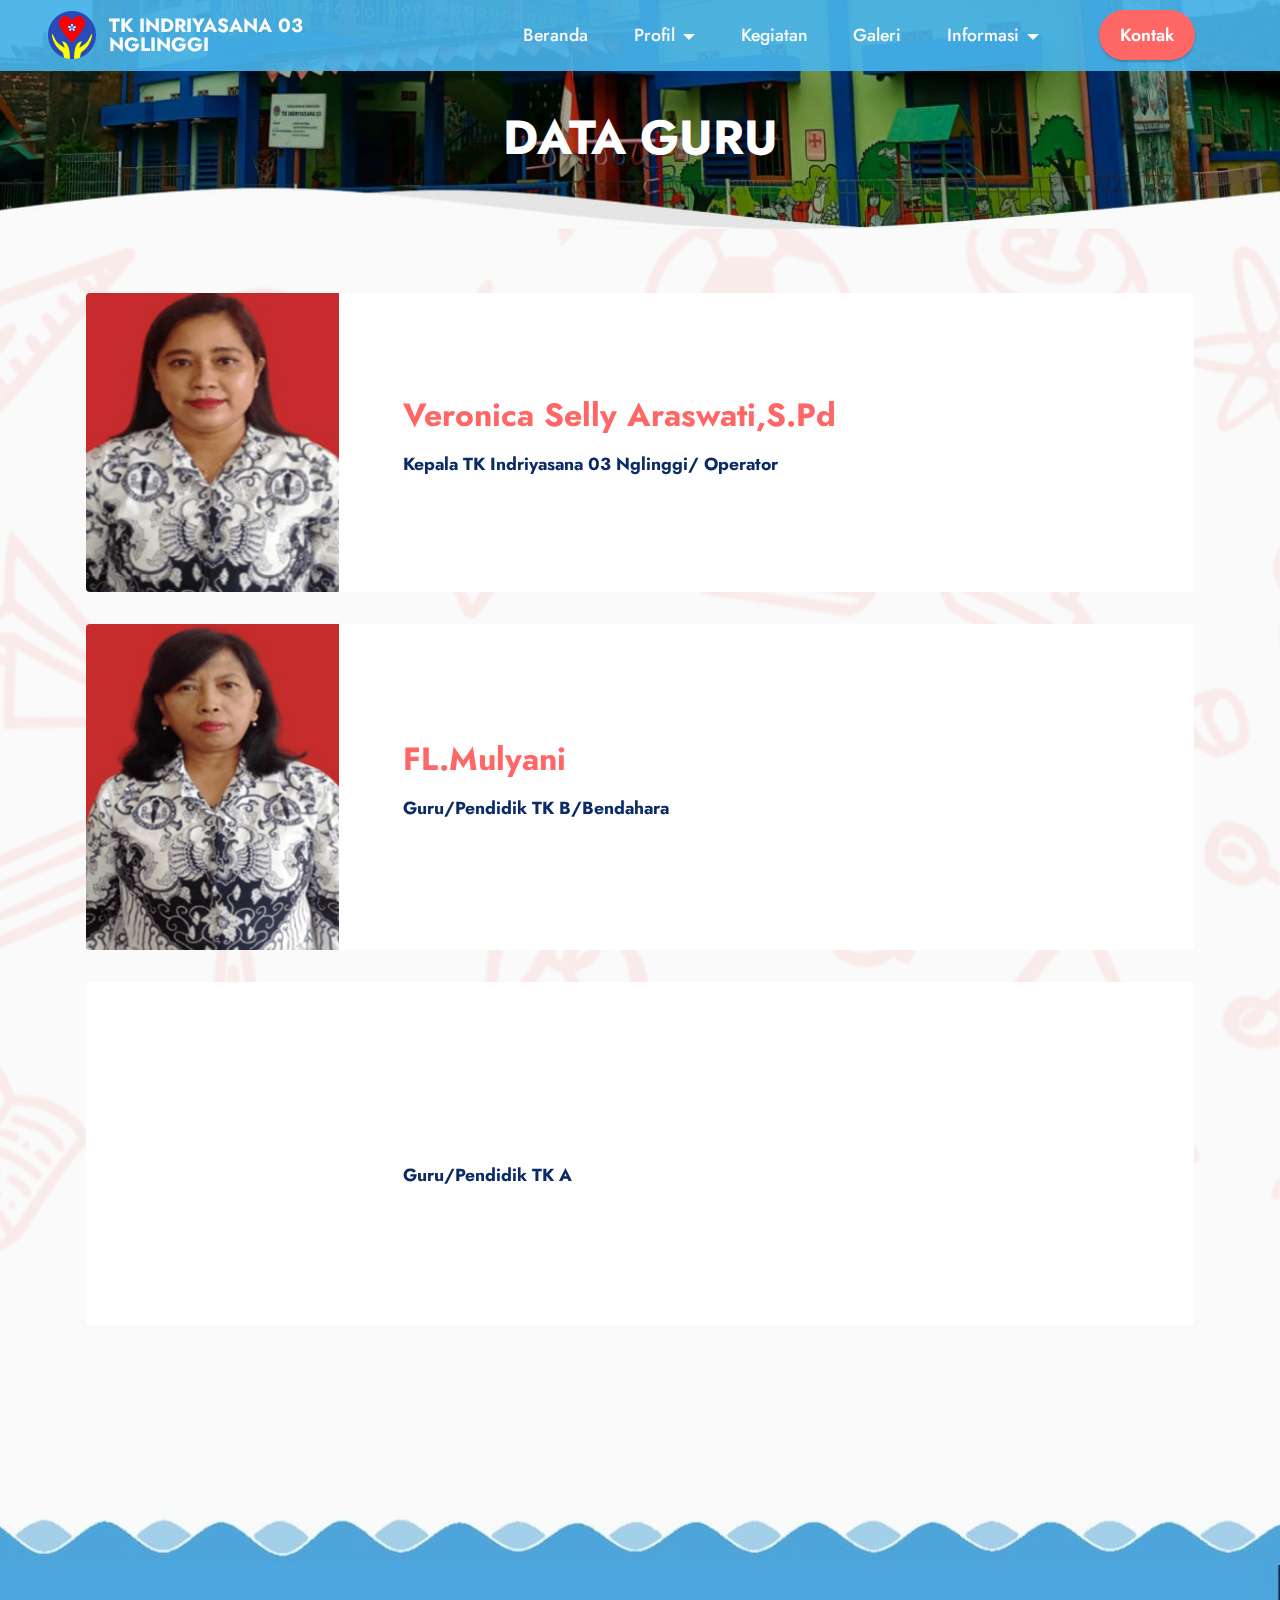
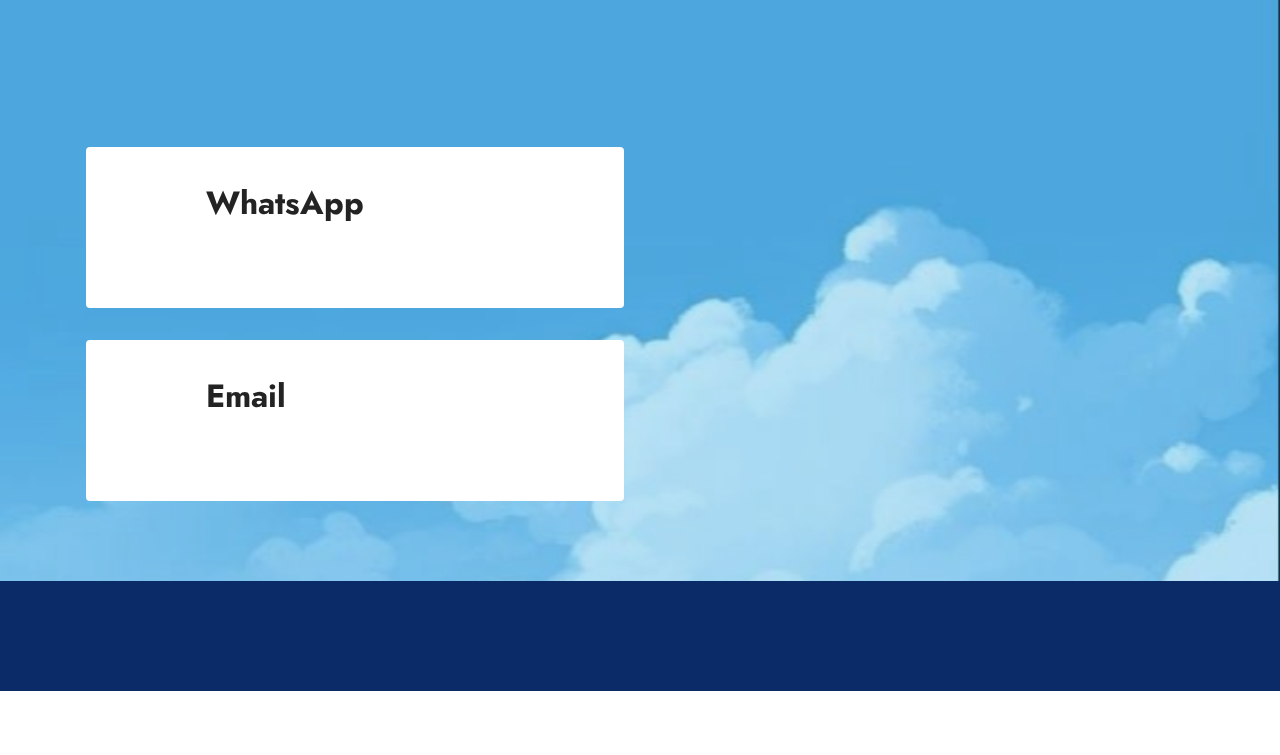
==== Data Guru.html @ e8ebb44b "1" ====
<!DOCTYPE html>
<html  >
<head>
  <!-- Site made with Mobirise Website Builder v5.9.6, https://mobirise.com -->
  <meta charset="UTF-8">
  <meta http-equiv="X-UA-Compatible" content="IE=edge">
  <meta name="generator" content="Mobirise v5.9.6, mobirise.com">
  <meta name="viewport" content="width=device-width, initial-scale=1, minimum-scale=1">
  <link rel="shortcut icon" href="assets/images/channels4-profile-fotor-202404188264-96x96.png" type="image/x-icon">
  <meta name="description" content="">
  
  
  <title>Data Guru</title>
  <link rel="stylesheet" href="assets/web/assets/mobirise-icons2/mobirise2.css">
  <link rel="stylesheet" href="assets/bootstrap/css/bootstrap.min.css">
  <link rel="stylesheet" href="assets/bootstrap/css/bootstrap-grid.min.css">
  <link rel="stylesheet" href="assets/bootstrap/css/bootstrap-reboot.min.css">
  <link rel="stylesheet" href="assets/parallax/jarallax.css">
  <link rel="stylesheet" href="assets/animatecss/animate.css">
  <link rel="stylesheet" href="assets/dropdown/css/style.css">
  <link rel="stylesheet" href="assets/socicon/css/styles.css">
  <link rel="stylesheet" href="assets/theme/css/style.css">
  <link rel="preload" href="https://fonts.googleapis.com/css?family=Jost:100,200,300,400,500,600,700,800,900,100i,200i,300i,400i,500i,600i,700i,800i,900i&display=swap" as="style" onload="this.onload=null;this.rel='stylesheet'">
  <noscript><link rel="stylesheet" href="https://fonts.googleapis.com/css?family=Jost:100,200,300,400,500,600,700,800,900,100i,200i,300i,400i,500i,600i,700i,800i,900i&display=swap"></noscript>
  <link rel="preload" as="style" href="assets/mobirise/css/mbr-additional.css"><link rel="stylesheet" href="assets/mobirise/css/mbr-additional.css" type="text/css">

  
  
  
</head>
<body>
  
  <section data-bs-version="5.1" class="menu menu2 cid-udGkmH6axT" once="menu" id="menu2-32">
    
    <nav class="navbar navbar-dropdown navbar-fixed-top navbar-expand-lg">
        <div class="container-fluid">
            <div class="navbar-brand">
                <span class="navbar-logo">
                    
                        <img src="assets/images/channels4-profile-fotor-202404188264-96x96.png" alt="Mobirise Website Builder" style="height: 3rem;">
                    
                </span>
                <span class="navbar-caption-wrap"><a class="navbar-caption text-white text-primary display-7">TK INDRIYASANA 03 <br>NGLINGGI</a></span>
            </div>
            <button class="navbar-toggler" type="button" data-toggle="collapse" data-bs-toggle="collapse" data-target="#navbarSupportedContent" data-bs-target="#navbarSupportedContent" aria-controls="navbarNavAltMarkup" aria-expanded="false" aria-label="Toggle navigation">
                <div class="hamburger">
                    <span></span>
                    <span></span>
                    <span></span>
                    <span></span>
                </div>
            </button>
            <div class="collapse navbar-collapse" id="navbarSupportedContent">
                <ul class="navbar-nav nav-dropdown" data-app-modern-menu="true"><li class="nav-item"><a class="nav-link link text-white display-4" href="index.html">Beranda</a></li><li class="nav-item dropdown"><a class="nav-link link dropdown-toggle text-white show display-4" href="https://mobiri.se" data-toggle="dropdown-submenu" data-bs-toggle="dropdown" data-bs-auto-close="outside" aria-expanded="false">Profil</a><div class="dropdown-menu show" aria-labelledby="dropdown-567" data-bs-popper="none"><a class="dropdown-item text-white text-primary display-4" href="Sejarah.html">Sejarah</a><a class="dropdown-item text-white text-primary display-4" href="Visi, Misi, dan Tujuan.html">Visi, Misi, dan Tujuan</a><a class="dropdown-item text-white text-primary display-4" href="Struktur Organisasi.html">Struktur Organisasi</a><a class="show dropdown-item text-white text-primary display-4" href="Data Guru.html">Data Guru</a><a class="show dropdown-item text-white text-primary display-4" href="Identitas.html">Identitas TK</a></div></li><li class="nav-item"><a class="nav-link link text-white text-primary display-4" href="Kegiatan.html" aria-expanded="false">Kegiatan</a></li>
                    <li class="nav-item"><a class="nav-link link text-white text-primary display-4" href="Galeri.html">Galeri</a></li>
                    <li class="nav-item dropdown"><a class="nav-link link dropdown-toggle text-white display-4" href="https://mobiri.se" data-toggle="dropdown-submenu" data-bs-toggle="dropdown" data-bs-auto-close="outside" aria-expanded="false">Informasi</a><div class="dropdown-menu" aria-labelledby="dropdown-361"><a class="dropdown-item text-white text-primary display-4" href="Pengumuman.html">Pengumuman</a><a class="dropdown-item text-white text-primary display-4" href="Pendaftaran.html">Pendaftaran</a></div>
                    </li></ul>
                
                <div class="navbar-buttons mbr-section-btn"><a class="btn btn-success display-4" href="page11.html">Kontak</a></div>
            </div>
        </div>
    </nav>
</section>

<section data-bs-version="5.1" class="info1 cid-ueAJyTcCME" id="info1-7j">
    

    
    
    <div class="align-center container">
        <div class="row justify-content-center">
            <div class="col-12 col-lg-8">
                <h3 class="mbr-section-title mb-4 mbr-fonts-style display-2"><strong>DATA GURU</strong></h3>
                
                
            </div>
        </div>
    </div>
</section>

<section data-bs-version="5.1" class="team2 cid-u93PPq3848 mbr-parallax-background" xmlns="http://www.w3.org/1999/html" id="team2-13">
    

    
    <div class="mbr-overlay" style="opacity: 0.9; background-color: rgb(250, 250, 250);">
    </div>
    <div class="container">
        <div class="item features-image">
            <div class="item-wrapper">
                <div class="row align-items-center">
                    <div class="col-12 col-md-3">
                        <div class="image-wrapper">
                            <img src="assets/images/screenshot-2024-05-02-154859-298x290.png" alt="Mobirise Website Builder">
                        </div>
                    </div>
                    <div class="col-12 col-md">
                        <div class="card-box">
                            <h5 class="card-title mbr-fonts-style m-0 mb-3 display-5"><strong>Veronica Selly Araswati,S.Pd</strong></h5>
                            <h6 class="card-subtitle mbr-fonts-style mb-3 display-4"><strong>Kepala TK Indriyasana 03 Nglinggi/ Operator</strong></h6>
                            
                            
                        </div>
                    </div>
                </div>
            </div>
        </div>
        <div class="item features-image">
            <div class="item-wrapper">
                <div class="row align-items-center">
                    <div class="col-12 col-md-3">
                        <div class="image-wrapper">
                            <img src="assets/images/screenshot-2024-05-02-155206-339x403.png" alt="Mobirise Website Builder">
                        </div>
                    </div>
                    <div class="col-12 col-md">
                        <div class="card-box">
                            <h5 class="card-title mbr-fonts-style m-0 mb-3 display-5"><strong>FL.Mulyani</strong></h5>
                            <h6 class="card-subtitle mbr-fonts-style mb-3 display-4"><strong>Guru/Pendidik TK B/Bendahara</strong></h6>
                            
                            
                        </div>
                    </div>
                </div>
            </div>
        </div>
        <div class="item features-image">
            <div class="item-wrapper">
                <div class="row align-items-center">
                    <div class="col-12 col-md-3">
                        <div class="image-wrapper">
                            <img src="assets/images/screenshot-2024-05-02-155448-292x395.png" alt="Mobirise Website Builder">
                        </div>
                    </div>
                    <div class="col-12 col-md">
                        <div class="card-box">
                            <h5 class="card-title mbr-fonts-style m-0 mb-3 display-5"><strong>Feri Wigya Sulistiowati</strong></h5>
                            <h6 class="card-subtitle mbr-fonts-style mb-3 display-4"><strong>Guru/Pendidik TK A</strong></h6>
                            
                            
                        </div>
                    </div>
                </div>
            </div>
        </div>
    </div>
</section>

<section data-bs-version="5.1" class="info3 cid-ueTdZ26LyH" id="info3-80">

    

    
    <div class="mbr-overlay" style="opacity: 0; background-color: rgb(68, 121, 217);">
    </div>

    <div class="container">
        <div class="row justify-content-center">
            <div class="card col-12 col-lg-10">
                <div class="card-wrapper">
                    <div class="card-box align-center">
                        
                        
                        
                    </div>
                </div>
            </div>
        </div>
    </div>
</section>

<section data-bs-version="5.1" class="contacts3 map1 cid-uhxCFSa16h" id="contacts3-8k">

    

    
    <div class="mbr-overlay" style="opacity: 0.3; background-color: rgb(34, 165, 229);"></div>
    <div class="container">
        <div class="mbr-section-head">
            <h3 class="mbr-section-title mbr-fonts-style align-center mb-0 display-1"><strong>Kontak</strong></h3>
            
        </div>
        <div class="row justify-content-center mt-4">
            <div class="card col-12 col-md-6">
                <div class="card-wrapper">
                    <div class="image-wrapper">
                        <a href="https://wa.me/62818265630"><span class="mbr-iconfont socicon-whatsapp socicon" style="color: rgb(248, 116, 116); fill: rgb(248, 116, 116);"></span></a>
                    </div>
                    <div class="text-wrapper">
                        <h6 class="card-title mbr-fonts-style mb-1 display-5"><strong>WhatsApp</strong></h6>
                        <p class="mbr-text mbr-fonts-style display-7"><a href="https://wa.me/62818265630" class="text-success text-primary">+62 818-265-630&nbsp;(Bu Selly)</a></p>
                    </div>
                </div>
                <div class="card-wrapper">
                    <div class="image-wrapper">
                        <a href="mailto:tkindriyasana3@gmail.com"><span class="mbr-iconfont socicon-mail socicon" style="color: rgb(248, 116, 116); fill: rgb(248, 116, 116);"></span></a>
                    </div>
                    <div class="text-wrapper">
                        <h6 class="card-title mbr-fonts-style mb-1 display-5">
                            <strong>Email</strong>
                        </h6>
                        <p class="mbr-text mbr-fonts-style display-7"><a href="mailto:tkindriyasana3@gmail.com" class="text-success">tkindriyasana3@gmail.com</a></p>
                    </div>
                </div>
            </div>
            <div class="map-wrapper col-12 col-md-6">
                <div class="google-map"><iframe frameborder="0" style="border:0" src="https://www.google.com/maps/embed?pb=!1m18!1m12!1m3!1d996.1728776664124!2d110.57367702860239!3d-7.7009334500451585!2m3!1f0!2f0!3f0!3m2!1i1024!2i768!4f13.1!3m3!1m2!1s0x2e7a430003d3cbb1%3A0xe8f6fad57279eca3!2sTK%20Indriyasana%2003%20Nglinggi!5e0!3m2!1sid!2sid!4v1714356464029!5m2!1sid!2sid" allowfullscreen=""></iframe></div>
            </div>
        </div>
    </div>
</section>

<section data-bs-version="5.1" class="footer7 cid-ueh8bl1b59" once="footers" id="footer7-5b">

    

    

    <div class="container">
        <style>
            .footer-content {
              display: flex;
              align-items: center;
              justify-content: center;
            }
            .footer-logo {
              margin-right: 10px;
            }
            .copyright-text {
              display: inline-block;
            }
          </style>
            <div class="media-container-row align-center mbr-white">
                <div class="col-12">
                    <div class="footer-content">
                          <a href="https://respati.ac.id/" target="_blank">
                              <img src="assets/images/respati.png" alt="Logo" class="footer-logo" style="width: 50px; vertical-align: middle;"></a>
        <div class="media-container-row align-center mbr-white">
            <div class="col-12">
                <p class="mbr-text mb-0 mbr-fonts-style display-7">
                    © Copyright 2024 | Benedicto Reynaka Filio Martin - Informatika - Universitas Respati Yogyakarta</p>
            </div>
        </div>
    </div>
</section><section class="display-7" style="padding: 0;align-items: center;justify-content: center;flex-wrap: wrap;    align-content: center;display: flex;position: relative;height: 4rem;"><a href="https://mobiri.se/3090501" style="flex: 1 1;height: 4rem;position: absolute;width: 100%;z-index: 1;"><img alt="" style="height: 4rem;" src="[data-uri]"></a><p style="margin: 0;text-align: center;" class="display-7">&#8204;</p><a style="z-index:1" href="https://mobirise.com/builder/ai-website-maker.html">Free AI Website Maker</a></section><script src="assets/bootstrap/js/bootstrap.bundle.min.js"></script>  <script src="assets/parallax/jarallax.js"></script>  <script src="assets/smoothscroll/smooth-scroll.js"></script>  <script src="assets/ytplayer/index.js"></script>  <script src="assets/dropdown/js/navbar-dropdown.js"></script>  <script src="assets/theme/js/script.js"></script>  
  
  
 <div id="scrollToTop" class="scrollToTop mbr-arrow-up"><a style="text-align: center;"><i class="mbr-arrow-up-icon mbr-arrow-up-icon-cm cm-icon cm-icon-smallarrow-up"></i></a></div>
    <input name="animation" type="hidden">
  </body>
</html>
---- assets/web/assets/mobirise-icons2/mobirise2.css ----
@font-face {
  font-family: 'Moririse2';
  font-display: swap;
  src:  url('mobirise2.eot?f2bix4');
  src:  url('mobirise2.eot?f2bix4#iefix') format('embedded-opentype'),
    url('mobirise2.ttf?f2bix4') format('truetype'),
    url('mobirise2.woff?f2bix4') format('woff'),
    url('mobirise2.svg?f2bix4#mobirise2') format('svg');
  font-weight: normal;
  font-style: normal;
}

[class^="mobi-"], [class*=" mobi-"] {
  /* use !important to prevent issues with browser extensions that change fonts */
  font-family: 'Moririse2' !important;
  speak: none;
  font-style: normal;
  font-weight: normal;
  font-variant: normal;
  text-transform: none;
  line-height: 1;

  /* Better Font Rendering =========== */
  -webkit-font-smoothing: antialiased;
  -moz-osx-font-smoothing: grayscale;
}

.mobi-mbri-add-submenu:before {
  content: "\e900";
}
.mobi-mbri-alert:before {
  content: "\e901";
}
.mobi-mbri-align-center:before {
  content: "\e902";
}
.mobi-mbri-align-justify:before {
  content: "\e903";
}
.mobi-mbri-align-left:before {
  content: "\e904";
}
.mobi-mbri-align-right:before {
  content: "\e905";
}
.mobi-mbri-android:before {
  content: "\e906";
}
.mobi-mbri-apple:before {
  content: "\e907";
}
.mobi-mbri-arrow-down:before {
  content: "\e908";
}
.mobi-mbri-arrow-next:before {
  content: "\e909";
}
.mobi-mbri-arrow-prev:before {
  content: "\e90a";
}
.mobi-mbri-arrow-up:before {
  content: "\e90b";
}
.mobi-mbri-bold:before {
  content: "\e90c";
}
.mobi-mbri-bookmark:before {
  content: "\e90d";
}
.mobi-mbri-bootstrap:before {
  content: "\e90e";
}
.mobi-mbri-briefcase:before {
  content: "\e90f";
}
.mobi-mbri-browse:before {
  content: "\e910";
}
.mobi-mbri-bulleted-list:before {
  content: "\e911";
}
.mobi-mbri-calendar:before {
  content: "\e912";
}
.mobi-mbri-camera:before {
  content: "\e913";
}
.mobi-mbri-cart-add:before {
  content: "\e914";
}
.mobi-mbri-cart-full:before {
  content: "\e915";
}
.mobi-mbri-cash:before {
  content: "\e916";
}
.mobi-mbri-change-style:before {
  content: "\e917";
}
.mobi-mbri-chat:before {
  content: "\e918";
}
.mobi-mbri-clock:before {
  content: "\e919";
}
.mobi-mbri-close:before {
  content: "\e91a";
}
.mobi-mbri-cloud:before {
  content: "\e91b";
}
.mobi-mbri-code:before {
  content: "\e91c";
}
.mobi-mbri-contact-form:before {
  content: "\e91d";
}
.mobi-mbri-credit-card:before {
  content: "\e91e";
}
.mobi-mbri-cursor-click:before {
  content: "\e91f";
}
.mobi-mbri-cust-feedback:before {
  content: "\e920";
}
.mobi-mbri-database:before {
  content: "\e921";
}
.mobi-mbri-delivery:before {
  content: "\e922";
}
.mobi-mbri-desktop:before {
  content: "\e923";
}
.mobi-mbri-devices:before {
  content: "\e924";
}
.mobi-mbri-down:before {
  content: "\e925";
}
.mobi-mbri-download-2:before {
  content: "\e926";
}
.mobi-mbri-download:before {
  content: "\e927";
}
.mobi-mbri-drag-n-drop-2:before {
  content: "\e928";
}
.mobi-mbri-drag-n-drop:before {
  content: "\e929";
}
.mobi-mbri-edit-2:before {
  content: "\e92a";
}
.mobi-mbri-edit:before {
  content: "\e92b";
}
.mobi-mbri-error:before {
  content: "\e92c";
}
.mobi-mbri-extension:before {
  content: "\e92d";
}
.mobi-mbri-features:before {
  content: "\e92e";
}
.mobi-mbri-file:before {
  content: "\e92f";
}
.mobi-mbri-flag:before {
  content: "\e930";
}
.mobi-mbri-folder:before {
  content: "\e931";
}
.mobi-mbri-gift:before {
  content: "\e932";
}
.mobi-mbri-github:before {
  content: "\e933";
}
.mobi-mbri-globe-2:before {
  content: "\e934";
}
.mobi-mbri-globe:before {
  content: "\e935";
}
.mobi-mbri-growing-chart:before {
  content: "\e936";
}
.mobi-mbri-hearth:before {
  content: "\e937";
}
.mobi-mbri-help:before {
  content: "\e938";
}
.mobi-mbri-home:before {
  content: "\e939";
}
.mobi-mbri-hot-cup:before {
  content: "\e93a";
}
.mobi-mbri-idea:before {
  content: "\e93b";
}
.mobi-mbri-image-gallery:before {
  content: "\e93c";
}
.mobi-mbri-image-slider:before {
  content: "\e93d";
}
.mobi-mbri-info:before {
  content: "\e93e";
}
.mobi-mbri-italic:before {
  content: "\e93f";
}
.mobi-mbri-key:before {
  content: "\e940";
}
.mobi-mbri-laptop:before {
  content: "\e941";
}
.mobi-mbri-layers:before {
  content: "\e942";
}
.mobi-mbri-left-right:before {
  content: "\e943";
}
.mobi-mbri-left:before {
  content: "\e944";
}
.mobi-mbri-letter:before {
  content: "\e945";
}
.mobi-mbri-like:before {
  content: "\e946";
}
.mobi-mbri-link:before {
  content: "\e947";
}
.mobi-mbri-lock:before {
  content: "\e948";
}
.mobi-mbri-login:before {
  content: "\e949";
}
.mobi-mbri-logout:before {
  content: "\e94a";
}
.mobi-mbri-magic-stick:before {
  content: "\e94b";
}
.mobi-mbri-map-pin:before {
  content: "\e94c";
}
.mobi-mbri-menu:before {
  content: "\e94d";
}
.mobi-mbri-mobile-2:before {
  content: "\e94e";
}
.mobi-mbri-mobile-horizontal:before {
  content: "\e94f";
}
.mobi-mbri-mobile:before {
  content: "\e950";
}
.mobi-mbri-mobirise:before {
  content: "\e951";
}
.mobi-mbri-more-horizontal:before {
  content: "\e952";
}
.mobi-mbri-more-vertical:before {
  content: "\e953";
}
.mobi-mbri-music:before {
  content: "\e954";
}
.mobi-mbri-new-file:before {
  content: "\e955";
}
.mobi-mbri-numbered-list:before {
  content: "\e956";
}
.mobi-mbri-opened-folder:before {
  content: "\e957";
}
.mobi-mbri-pages:before {
  content: "\e958";
}
.mobi-mbri-paper-plane:before {
  content: "\e959";
}
.mobi-mbri-paperclip:before {
  content: "\e95a";
}
.mobi-mbri-phone:before {
  content: "\e95b";
}
.mobi-mbri-photo:before {
  content: "\e95c";
}
.mobi-mbri-photos:before {
  content: "\e95d";
}
.mobi-mbri-pin:before {
  content: "\e95e";
}
.mobi-mbri-play:before {
  content: "\e95f";
}
.mobi-mbri-plus:before {
  content: "\e960";
}
.mobi-mbri-preview:before {
  content: "\e961";
}
.mobi-mbri-print:before {
  content: "\e962";
}
.mobi-mbri-protect:before {
  content: "\e963";
}
.mobi-mbri-question:before {
  content: "\e964";
}
.mobi-mbri-quote-left:before {
  content: "\e965";
}
.mobi-mbri-quote-right:before {
  content: "\e966";
}
.mobi-mbri-redo:before {
  content: "\e967";
}
.mobi-mbri-refresh:before {
  content: "\e968";
}
.mobi-mbri-responsive-2:before {
  content: "\e969";
}
.mobi-mbri-responsive:before {
  content: "\e96a";
}
.mobi-mbri-right:before {
  content: "\e96b";
}
.mobi-mbri-rocket:before {
  content: "\e96c";
}
.mobi-mbri-sad-face:before {
  content: "\e96d";
}
.mobi-mbri-sale:before {
  content: "\e96e";
}
.mobi-mbri-save:before {
  content: "\e96f";
}
.mobi-mbri-search:before {
  content: "\e970";
}
.mobi-mbri-setting-2:before {
  content: "\e971";
}
.mobi-mbri-setting-3:before {
  content: "\e972";
}
.mobi-mbri-setting:before {
  content: "\e973";
}
.mobi-mbri-share:before {
  content: "\e974";
}
.mobi-mbri-shopping-bag:before {
  content: "\e975";
}
.mobi-mbri-shopping-basket:before {
  content: "\e976";
}
.mobi-mbri-shopping-cart:before {
  content: "\e977";
}
.mobi-mbri-sites:before {
  content: "\e978";
}
.mobi-mbri-smile-face:before {
  content: "\e979";
}
.mobi-mbri-speed:before {
  content: "\e97a";
}
.mobi-mbri-star:before {
  content: "\e97b";
}
.mobi-mbri-success:before {
  content: "\e97c";
}
.mobi-mbri-sun:before {
  content: "\e97d";
}
.mobi-mbri-sun2:before {
  content: "\e97e";
}
.mobi-mbri-tablet-vertical:before {
  content: "\e97f";
}
.mobi-mbri-tablet:before {
  content: "\e980";
}
.mobi-mbri-target:before {
  content: "\e981";
}
.mobi-mbri-timer:before {
  content: "\e982";
}
.mobi-mbri-to-ftp:before {
  content: "\e983";
}
.mobi-mbri-to-local-drive:before {
  content: "\e984";
}
.mobi-mbri-touch-swipe:before {
  content: "\e985";
}
.mobi-mbri-touch:before {
  content: "\e986";
}
.mobi-mbri-trash:before {
  content: "\e987";
}
.mobi-mbri-underline:before {
  content: "\e988";
}
.mobi-mbri-undo:before {
  content: "\e989";
}
.mobi-mbri-unlink:before {
  content: "\e98a";
}
.mobi-mbri-unlock:before {
  content: "\e98b";
}
.mobi-mbri-up-down:before {
  content: "\e98c";
}
.mobi-mbri-up:before {
  content: "\e98d";
}
.mobi-mbri-update:before {
  content: "\e98e";
}
.mobi-mbri-upload-2:before {
  content: "\e98f";
}
.mobi-mbri-upload:before {
  content: "\e990";
}
.mobi-mbri-user-2:before {
  content: "\e991";
}
.mobi-mbri-user:before {
  content: "\e992";
}
.mobi-mbri-users:before {
  content: "\e993";
}
.mobi-mbri-video-play:before {
  content: "\e994";
}
.mobi-mbri-video:before {
  content: "\e995";
}
.mobi-mbri-watch:before {
  content: "\e996";
}
.mobi-mbri-website-theme-2:before {
  content: "\e997";
}
.mobi-mbri-website-theme:before {
  content: "\e998";
}
.mobi-mbri-wifi:before {
  content: "\e999";
}
.mobi-mbri-windows:before {
  content: "\e99a";
}
.mobi-mbri-zoom-in:before {
  content: "\e99b";
}
.mobi-mbri-zoom-out:before {
  content: "\e99c";
}
---- assets/parallax/jarallax.css ----
.jarallax {
    position: relative;
    z-index: 0;
}
.jarallax > .jarallax-img {
    position: absolute;
    object-fit: cover;
    /* support for plugin https://github.com/bfred-it/object-fit-images */
    font-family: 'object-fit: cover;';
    top: 0;
    left: 0;
    width: 100%;
    height: 100%;
    z-index: -1;
}
---- assets/dropdown/css/style.css ----
.navbar-dropdown {
  left: 0;
  padding: 0;
  position: absolute;
  right: 0;
  top: 0;
  transition: all 0.45s ease;
  z-index: 1030;
  background: #282828; }
  .navbar-dropdown .navbar-logo {
    margin-right: 0.8rem;
    transition: margin 0.3s ease-in-out;
    vertical-align: middle; }
    .navbar-dropdown .navbar-logo img {
      height: 3.125rem;
      transition: all 0.3s ease-in-out; }
    .navbar-dropdown .navbar-logo.mbr-iconfont {
      font-size: 3.125rem;
      line-height: 3.125rem; }
  .navbar-dropdown .navbar-caption {
    font-weight: 700;
    white-space: normal;
    vertical-align: -4px;
    line-height: 3.125rem !important; }
    .navbar-dropdown .navbar-caption, .navbar-dropdown .navbar-caption:hover {
      color: inherit;
      text-decoration: none; }
  .navbar-dropdown .mbr-iconfont + .navbar-caption {
    vertical-align: -1px; }
  .navbar-dropdown.navbar-fixed-top {
    position: fixed; }
  .navbar-dropdown .navbar-brand span {
    vertical-align: -4px; }
  .navbar-dropdown.bg-color.transparent {
    background: none; }
  .navbar-dropdown.navbar-short .navbar-brand {
    padding: 0.625rem 0; }
    .navbar-dropdown.navbar-short .navbar-brand span {
      vertical-align: -1px; }
  .navbar-dropdown.navbar-short .navbar-caption {
    line-height: 2.375rem !important;
    vertical-align: -2px; }
  .navbar-dropdown.navbar-short .navbar-logo {
    margin-right: 0.5rem; }
    .navbar-dropdown.navbar-short .navbar-logo img {
      height: 2.375rem; }
    .navbar-dropdown.navbar-short .navbar-logo.mbr-iconfont {
      font-size: 2.375rem;
      line-height: 2.375rem; }
  .navbar-dropdown.navbar-short .mbr-table-cell {
    height: 3.625rem; }
  .navbar-dropdown .navbar-close {
    left: 0.6875rem;
    position: fixed;
    top: 0.75rem;
    z-index: 1000; }
  .navbar-dropdown .hamburger-icon {
    content: "";
    display: inline-block;
    vertical-align: middle;
    width: 16px;
    -webkit-box-shadow: 0 -6px 0 1px #282828,0 0 0 1px #282828,0 6px 0 1px #282828;
    -moz-box-shadow: 0 -6px 0 1px #282828,0 0 0 1px #282828,0 6px 0 1px #282828;
    box-shadow: 0 -6px 0 1px #282828,0 0 0 1px #282828,0 6px 0 1px #282828; }

.dropdown-menu .dropdown-toggle[data-toggle="dropdown-submenu"]::after {
  border-bottom: 0.35em solid transparent;
  border-left: 0.35em solid;
  border-right: 0;
  border-top: 0.35em solid transparent;
  margin-left: 0.3rem; }

.dropdown-menu .dropdown-item:focus {
  outline: 0; }

.nav-dropdown {
  font-size: 0.75rem;
  font-weight: 500;
  height: auto !important; }
  .nav-dropdown .nav-btn {
    padding-left: 1rem; }
  .nav-dropdown .link {
    margin: .667em 1.667em;
    font-weight: 500;
    padding: 0;
    transition: color .2s ease-in-out; }
    .nav-dropdown .link.dropdown-toggle {
      margin-right: 2.583em; }
      .nav-dropdown .link.dropdown-toggle::after {
        margin-left: .25rem;
        border-top: 0.35em solid;
        border-right: 0.35em solid transparent;
        border-left: 0.35em solid transparent;
        border-bottom: 0; }
      .nav-dropdown .link.dropdown-toggle[aria-expanded="true"] {
        margin: 0;
        padding: 0.667em 3.263em  0.667em 1.667em; }
  .nav-dropdown .link::after,
  .nav-dropdown .dropdown-item::after {
    color: inherit; }
  .nav-dropdown .btn {
    font-size: 0.75rem;
    font-weight: 700;
    letter-spacing: 0;
    margin-bottom: 0;
    padding-left: 1.25rem;
    padding-right: 1.25rem; }
  .nav-dropdown .dropdown-menu {
    border-radius: 0;
    border: 0;
    left: 0;
    margin: 0;
    padding-bottom: 1.25rem;
    padding-top: 1.25rem;
    position: relative; }
  .nav-dropdown .dropdown-submenu {
    margin-left: 0.125rem;
    top: 0; }
  .nav-dropdown .dropdown-item {
    font-weight: 500;
    line-height: 2;
    padding: 0.3846em 4.615em 0.3846em 1.5385em;
    position: relative;
    transition: color .2s ease-in-out, background-color .2s ease-in-out; }
    .nav-dropdown .dropdown-item::after {
      margin-top: -0.3077em;
      position: absolute;
      right: 1.1538em;
      top: 50%; }
    .nav-dropdown .dropdown-item:focus, .nav-dropdown .dropdown-item:hover {
      background: none; }

@media (max-width: 767px) {
  .nav-dropdown.navbar-toggleable-sm {
    bottom: 0;
    display: none;
    left: 0;
    overflow-x: hidden;
    position: fixed;
    top: 0;
    transform: translateX(-100%);
    -ms-transform: translateX(-100%);
    -webkit-transform: translateX(-100%);
    width: 18.75rem;
    z-index: 999; } }
.nav-dropdown.navbar-toggleable-xl {
  bottom: 0;
  display: none;
  left: 0;
  overflow-x: hidden;
  position: fixed;
  top: 0;
  transform: translateX(-100%);
  -ms-transform: translateX(-100%);
  -webkit-transform: translateX(-100%);
  width: 18.75rem;
  z-index: 999; }

.nav-dropdown-sm {
  display: block !important;
  overflow-x: hidden;
  overflow: auto;
  padding-top: 3.875rem; }
  .nav-dropdown-sm::after {
    content: "";
    display: block;
    height: 3rem;
    width: 100%; }
  .nav-dropdown-sm.collapse.in ~ .navbar-close {
    display: block !important; }
  .nav-dropdown-sm.collapsing, .nav-dropdown-sm.collapse.in {
    transform: translateX(0);
    -ms-transform: translateX(0);
    -webkit-transform: translateX(0);
    transition: all 0.25s ease-out;
    -webkit-transition: all 0.25s ease-out;
    background: #282828; }
  .nav-dropdown-sm.collapsing[aria-expanded="false"] {
    transform: translateX(-100%);
    -ms-transform: translateX(-100%);
    -webkit-transform: translateX(-100%); }
  .nav-dropdown-sm .nav-item {
    display: block;
    margin-left: 0 !important;
    padding-left: 0; }
  .nav-dropdown-sm .link,
  .nav-dropdown-sm .dropdown-item {
    border-top: 1px dotted rgba(255, 255, 255, 0.1);
    font-size: 0.8125rem;
    line-height: 1.6;
    margin: 0 !important;
    padding: 0.875rem 2.4rem 0.875rem 1.5625rem !important;
    position: relative;
    white-space: normal; }
    .nav-dropdown-sm .link:focus, .nav-dropdown-sm .link:hover,
    .nav-dropdown-sm .dropdown-item:focus,
    .nav-dropdown-sm .dropdown-item:hover {
      background: rgba(0, 0, 0, 0.2) !important;
      color: #c0a375; }
  .nav-dropdown-sm .nav-btn {
    position: relative;
    padding: 1.5625rem 1.5625rem 0 1.5625rem; }
    .nav-dropdown-sm .nav-btn::before {
      border-top: 1px dotted rgba(255, 255, 255, 0.1);
      content: "";
      left: 0;
      position: absolute;
      top: 0;
      width: 100%; }
    .nav-dropdown-sm .nav-btn + .nav-btn {
      padding-top: 0.625rem; }
      .nav-dropdown-sm .nav-btn + .nav-btn::before {
        display: none; }
  .nav-dropdown-sm .btn {
    padding: 0.625rem 0; }
  .nav-dropdown-sm .dropdown-toggle[data-toggle="dropdown-submenu"]::after {
    margin-left: .25rem;
    border-top: 0.35em solid;
    border-right: 0.35em solid transparent;
    border-left: 0.35em solid transparent;
    border-bottom: 0; }
  .nav-dropdown-sm .dropdown-toggle[data-toggle="dropdown-submenu"][aria-expanded="true"]::after {
    border-top: 0;
    border-right: 0.35em solid transparent;
    border-left: 0.35em solid transparent;
    border-bottom: 0.35em solid; }
  .nav-dropdown-sm .dropdown-menu {
    margin: 0;
    padding: 0;
    position: relative;
    top: 0;
    left: 0;
    width: 100%;
    border: 0;
    float: none;
    border-radius: 0;
    background: none; }
  .nav-dropdown-sm .dropdown-submenu {
    left: 100%;
    margin-left: 0.125rem;
    margin-top: -1.25rem;
    top: 0; }

.navbar-toggleable-sm .nav-dropdown .dropdown-menu {
  position: absolute; }

.navbar-toggleable-sm .nav-dropdown .dropdown-submenu {
  left: 100%;
  margin-left: 0.125rem;
  margin-top: -1.25rem;
  top: 0; }

.navbar-toggleable-sm.opened .nav-dropdown .dropdown-menu {
  position: relative; }

.navbar-toggleable-sm.opened .nav-dropdown .dropdown-submenu {
  left: 0;
  margin-left: 00rem;
  margin-top: 0rem;
  top: 0; }

.is-builder .nav-dropdown.collapsing {
  transition: none !important; }
---- assets/socicon/css/styles.css ----
@charset "UTF-8";

@font-face {
  font-family: 'Socicon';
  src:  url('../fonts/socicon.eot');
  src:  url('../fonts/socicon.eot?#iefix') format('embedded-opentype'),
    url('../fonts/socicon.woff2') format('woff2'),
    url('../fonts/socicon.ttf') format('truetype'),
    url('../fonts/socicon.woff') format('woff'),
    url('../fonts/socicon.svg#socicon') format('svg');
  font-weight: normal;
  font-style: normal;
  font-display: swap;
}

[data-icon]:before {
  font-family: "socicon" !important;
  content: attr(data-icon);
  font-style: normal !important;
  font-weight: normal !important;
  font-variant: normal !important;
  text-transform: none !important;
  speak: none;
  line-height: 1;
  -webkit-font-smoothing: antialiased;
  -moz-osx-font-smoothing: grayscale;
}

[class^="socicon-"], [class*=" socicon-"] {
  /* use !important to prevent issues with browser extensions that change fonts */
  font-family: 'Socicon' !important;
  speak: none;
  font-style: normal;
  font-weight: normal;
  font-variant: normal;
  text-transform: none;
  line-height: 1;

  /* Better Font Rendering =========== */
  -webkit-font-smoothing: antialiased;
  -moz-osx-font-smoothing: grayscale;
}

.socicon-eitaa:before {
  content: "\e97c";
}
.socicon-soroush:before {
  content: "\e97d";
}
.socicon-bale:before {
  content: "\e97e";
}
.socicon-zazzle:before {
  content: "\e97b";
}
.socicon-society6:before {
  content: "\e97a";
}
.socicon-redbubble:before {
  content: "\e979";
}
.socicon-avvo:before {
  content: "\e978";
}
.socicon-stitcher:before {
  content: "\e977";
}
.socicon-googlehangouts:before {
  content: "\e974";
}
.socicon-dlive:before {
  content: "\e975";
}
.socicon-vsco:before {
  content: "\e976";
}
.socicon-flipboard:before {
  content: "\e973";
}
.socicon-ubuntu:before {
  content: "\e958";
}
.socicon-artstation:before {
  content: "\e959";
}
.socicon-invision:before {
  content: "\e95a";
}
.socicon-torial:before {
  content: "\e95b";
}
.socicon-collectorz:before {
  content: "\e95c";
}
.socicon-seenthis:before {
  content: "\e95d";
}
.socicon-googleplaymusic:before {
  content: "\e95e";
}
.socicon-debian:before {
  content: "\e95f";
}
.socicon-filmfreeway:before {
  content: "\e960";
}
.socicon-gnome:before {
  content: "\e961";
}
.socicon-itchio:before {
  content: "\e962";
}
.socicon-jamendo:before {
  content: "\e963";
}
.socicon-mix:before {
  content: "\e964";
}
.socicon-sharepoint:before {
  content: "\e965";
}
.socicon-tinder:before {
  content: "\e966";
}
.socicon-windguru:before {
  content: "\e967";
}
.socicon-cdbaby:before {
  content: "\e968";
}
.socicon-elementaryos:before {
  content: "\e969";
}
.socicon-stage32:before {
  content: "\e96a";
}
.socicon-tiktok:before {
  content: "\e96b";
}
.socicon-gitter:before {
  content: "\e96c";
}
.socicon-letterboxd:before {
  content: "\e96d";
}
.socicon-threema:before {
  content: "\e96e";
}
.socicon-splice:before {
  content: "\e96f";
}
.socicon-metapop:before {
  content: "\e970";
}
.socicon-naver:before {
  content: "\e971";
}
.socicon-remote:before {
  content: "\e972";
}
.socicon-internet:before {
  content: "\e957";
}
.socicon-moddb:before {
  content: "\e94b";
}
.socicon-indiedb:before {
  content: "\e94c";
}
.socicon-traxsource:before {
  content: "\e94d";
}
.socicon-gamefor:before {
  content: "\e94e";
}
.socicon-pixiv:before {
  content: "\e94f";
}
.socicon-myanimelist:before {
  content: "\e950";
}
.socicon-blackberry:before {
  content: "\e951";
}
.socicon-wickr:before {
  content: "\e952";
}
.socicon-spip:before {
  content: "\e953";
}
.socicon-napster:before {
  content: "\e954";
}
.socicon-beatport:before {
  content: "\e955";
}
.socicon-hackerone:before {
  content: "\e956";
}
.socicon-hackernews:before {
  content: "\e946";
}
.socicon-smashwords:before {
  content: "\e947";
}
.socicon-kobo:before {
  content: "\e948";
}
.socicon-bookbub:before {
  content: "\e949";
}
.socicon-mailru:before {
  content: "\e94a";
}
.socicon-gitlab:before {
  content: "\e945";
}
.socicon-instructables:before {
  content: "\e944";
}
.socicon-portfolio:before {
  content: "\e943";
}
.socicon-codered:before {
  content: "\e940";
}
.socicon-origin:before {
  content: "\e941";
}
.socicon-nextdoor:before {
  content: "\e942";
}
.socicon-udemy:before {
  content: "\e93f";
}
.socicon-livemaster:before {
  content: "\e93e";
}
.socicon-crunchbase:before {
  content: "\e93b";
}
.socicon-homefy:before {
  content: "\e93c";
}
.socicon-calendly:before {
  content: "\e93d";
}
.socicon-realtor:before {
  content: "\e90f";
}
.socicon-tidal:before {
  content: "\e910";
}
.socicon-qobuz:before {
  content: "\e911";
}
.socicon-natgeo:before {
  content: "\e912";
}
.socicon-mastodon:before {
  content: "\e913";
}
.socicon-unsplash:before {
  content: "\e914";
}
.socicon-homeadvisor:before {
  content: "\e915";
}
.socicon-angieslist:before {
  content: "\e916";
}
.socicon-codepen:before {
  content: "\e917";
}
.socicon-slack:before {
  content: "\e918";
}
.socicon-openaigym:before {
  content: "\e919";
}
.socicon-logmein:before {
  content: "\e91a";
}
.socicon-fiverr:before {
  content: "\e91b";
}
.socicon-gotomeeting:before {
  content: "\e91c";
}
.socicon-aliexpress:before {
  content: "\e91d";
}
.socicon-guru:before {
  content: "\e91e";
}
.socicon-appstore:before {
  content: "\e91f";
}
.socicon-homes:before {
  content: "\e920";
}
.socicon-zoom:before {
  content: "\e921";
}
.socicon-alibaba:before {
  content: "\e922";
}
.socicon-craigslist:before {
  content: "\e923";
}
.socicon-wix:before {
  content: "\e924";
}
.socicon-redfin:before {
  content: "\e925";
}
.socicon-googlecalendar:before {
  content: "\e926";
}
.socicon-shopify:before {
  content: "\e927";
}
.socicon-freelancer:before {
  content: "\e928";
}
.socicon-seedrs:before {
  content: "\e929";
}
.socicon-bing:before {
  content: "\e92a";
}
.socicon-doodle:before {
  content: "\e92b";
}
.socicon-bonanza:before {
  content: "\e92c";
}
.socicon-squarespace:before {
  content: "\e92d";
}
.socicon-toptal:before {
  content: "\e92e";
}
.socicon-gust:before {
  content: "\e92f";
}
.socicon-ask:before {
  content: "\e930";
}
.socicon-trulia:before {
  content: "\e931";
}
.socicon-loomly:before {
  content: "\e932";
}
.socicon-ghost:before {
  content: "\e933";
}
.socicon-upwork:before {
  content: "\e934";
}
.socicon-fundable:before {
  content: "\e935";
}
.socicon-booking:before {
  content: "\e936";
}
.socicon-googlemaps:before {
  content: "\e937";
}
.socicon-zillow:before {
  content: "\e938";
}
.socicon-niconico:before {
  content: "\e939";
}
.socicon-toneden:before {
  content: "\e93a";
}
.socicon-augment:before {
  content: "\e908";
}
.socicon-bitbucket:before {
  content: "\e909";
}
.socicon-fyuse:before {
  content: "\e90a";
}
.socicon-yt-gaming:before {
  content: "\e90b";
}
.socicon-sketchfab:before {
  content: "\e90c";
}
.socicon-mobcrush:before {
  content: "\e90d";
}
.socicon-microsoft:before {
  content: "\e90e";
}
.socicon-pandora:before {
  content: "\e907";
}
.socicon-messenger:before {
  content: "\e906";
}
.socicon-gamewisp:before {
  content: "\e905";
}
.socicon-bloglovin:before {
  content: "\e904";
}
.socicon-tunein:before {
  content: "\e903";
}
.socicon-gamejolt:before {
  content: "\e901";
}
.socicon-trello:before {
  content: "\e902";
}
.socicon-spreadshirt:before {
  content: "\e900";
}
.socicon-500px:before {
  content: "\e000";
}
.socicon-8tracks:before {
  content: "\e001";
}
.socicon-airbnb:before {
  content: "\e002";
}
.socicon-alliance:before {
  content: "\e003";
}
.socicon-amazon:before {
  content: "\e004";
}
.socicon-amplement:before {
  content: "\e005";
}
.socicon-android:before {
  content: "\e006";
}
.socicon-angellist:before {
  content: "\e007";
}
.socicon-apple:before {
  content: "\e008";
}
.socicon-appnet:before {
  content: "\e009";
}
.socicon-baidu:before {
  content: "\e00a";
}
.socicon-bandcamp:before {
  content: "\e00b";
}
.socicon-battlenet:before {
  content: "\e00c";
}
.socicon-mixer:before {
  content: "\e00d";
}
.socicon-bebee:before {
  content: "\e00e";
}
.socicon-bebo:before {
  content: "\e00f";
}
.socicon-behance:before {
  content: "\e010";
}
.socicon-blizzard:before {
  content: "\e011";
}
.socicon-blogger:before {
  content: "\e012";
}
.socicon-buffer:before {
  content: "\e013";
}
.socicon-chrome:before {
  content: "\e014";
}
.socicon-coderwall:before {
  content: "\e015";
}
.socicon-curse:before {
  content: "\e016";
}
.socicon-dailymotion:before {
  content: "\e017";
}
.socicon-deezer:before {
  content: "\e018";
}
.socicon-delicious:before {
  content: "\e019";
}
.socicon-deviantart:before {
  content: "\e01a";
}
.socicon-diablo:before {
  content: "\e01b";
}
.socicon-digg:before {
  content: "\e01c";
}
.socicon-discord:before {
  content: "\e01d";
}
.socicon-disqus:before {
  content: "\e01e";
}
.socicon-douban:before {
  content: "\e01f";
}
.socicon-draugiem:before {
  content: "\e020";
}
.socicon-dribbble:before {
  content: "\e021";
}
.socicon-drupal:before {
  content: "\e022";
}
.socicon-ebay:before {
  content: "\e023";
}
.socicon-ello:before {
  content: "\e024";
}
.socicon-endomodo:before {
  content: "\e025";
}
.socicon-envato:before {
  content: "\e026";
}
.socicon-etsy:before {
  content: "\e027";
}
.socicon-facebook:before {
  content: "\e028";
}
.socicon-feedburner:before {
  content: "\e029";
}
.socicon-filmweb:before {
  content: "\e02a";
}
.socicon-firefox:before {
  content: "\e02b";
}
.socicon-flattr:before {
  content: "\e02c";
}
.socicon-flickr:before {
  content: "\e02d";
}
.socicon-formulr:before {
  content: "\e02e";
}
.socicon-forrst:before {
  content: "\e02f";
}
.socicon-foursquare:before {
  content: "\e030";
}
.socicon-friendfeed:before {
  content: "\e031";
}
.socicon-github:before {
  content: "\e032";
}
.socicon-goodreads:before {
  content: "\e033";
}
.socicon-google:before {
  content: "\e034";
}
.socicon-googlescholar:before {
  content: "\e035";
}
.socicon-googlegroups:before {
  content: "\e036";
}
.socicon-googlephotos:before {
  content: "\e037";
}
.socicon-googleplus:before {
  content: "\e038";
}
.socicon-grooveshark:before {
  content: "\e039";
}
.socicon-hackerrank:before {
  content: "\e03a";
}
.socicon-hearthstone:before {
  content: "\e03b";
}
.socicon-hellocoton:before {
  content: "\e03c";
}
.socicon-heroes:before {
  content: "\e03d";
}
.socicon-smashcast:before {
  content: "\e03e";
}
.socicon-horde:before {
  content: "\e03f";
}
.socicon-houzz:before {
  content: "\e040";
}
.socicon-icq:before {
  content: "\e041";
}
.socicon-identica:before {
  content: "\e042";
}
.socicon-imdb:before {
  content: "\e043";
}
.socicon-instagram:before {
  content: "\e044";
}
.socicon-issuu:before {
  content: "\e045";
}
.socicon-istock:before {
  content: "\e046";
}
.socicon-itunes:before {
  content: "\e047";
}
.socicon-keybase:before {
  content: "\e048";
}
.socicon-lanyrd:before {
  content: "\e049";
}
.socicon-lastfm:before {
  content: "\e04a";
}
.socicon-line:before {
  content: "\e04b";
}
.socicon-linkedin:before {
  content: "\e04c";
}
.socicon-livejournal:before {
  content: "\e04d";
}
.socicon-lyft:before {
  content: "\e04e";
}
.socicon-macos:before {
  content: "\e04f";
}
.socicon-mail:before {
  content: "\e050";
}
.socicon-medium:before {
  content: "\e051";
}
.socicon-meetup:before {
  content: "\e052";
}
.socicon-mixcloud:before {
  content: "\e053";
}
.socicon-modelmayhem:before {
  content: "\e054";
}
.socicon-mumble:before {
  content: "\e055";
}
.socicon-myspace:before {
  content: "\e056";
}
.socicon-newsvine:before {
  content: "\e057";
}
.socicon-nintendo:before {
  content: "\e058";
}
.socicon-npm:before {
  content: "\e059";
}
.socicon-odnoklassniki:before {
  content: "\e05a";
}
.socicon-openid:before {
  content: "\e05b";
}
.socicon-opera:before {
  content: "\e05c";
}
.socicon-outlook:before {
  content: "\e05d";
}
.socicon-overwatch:before {
  content: "\e05e";
}
.socicon-patreon:before {
  content: "\e05f";
}
.socicon-paypal:before {
  content: "\e060";
}
.socicon-periscope:before {
  content: "\e061";
}
.socicon-persona:before {
  content: "\e062";
}
.socicon-pinterest:before {
  content: "\e063";
}
.socicon-play:before {
  content: "\e064";
}
.socicon-player:before {
  content: "\e065";
}
.socicon-playstation:before {
  content: "\e066";
}
.socicon-pocket:before {
  content: "\e067";
}
.socicon-qq:before {
  content: "\e068";
}
.socicon-quora:before {
  content: "\e069";
}
.socicon-raidcall:before {
  content: "\e06a";
}
.socicon-ravelry:before {
  content: "\e06b";
}
.socicon-reddit:before {
  content: "\e06c";
}
.socicon-renren:before {
  content: "\e06d";
}
.socicon-researchgate:before {
  content: "\e06e";
}
.socicon-residentadvisor:before {
  content: "\e06f";
}
.socicon-reverbnation:before {
  content: "\e070";
}
.socicon-rss:before {
  content: "\e071";
}
.socicon-sharethis:before {
  content: "\e072";
}
.socicon-skype:before {
  content: "\e073";
}
.socicon-slideshare:before {
  content: "\e074";
}
.socicon-smugmug:before {
  content: "\e075";
}
.socicon-snapchat:before {
  content: "\e076";
}
.socicon-songkick:before {
  content: "\e077";
}
.socicon-soundcloud:before {
  content: "\e078";
}
.socicon-spotify:before {
  content: "\e079";
}
.socicon-stackexchange:before {
  content: "\e07a";
}
.socicon-stackoverflow:before {
  content: "\e07b";
}
.socicon-starcraft:before {
  content: "\e07c";
}
.socicon-stayfriends:before {
  content: "\e07d";
}
.socicon-steam:before {
  content: "\e07e";
}
.socicon-storehouse:before {
  content: "\e07f";
}
.socicon-strava:before {
  content: "\e080";
}
.socicon-streamjar:before {
  content: "\e081";
}
.socicon-stumbleupon:before {
  content: "\e082";
}
.socicon-swarm:before {
  content: "\e083";
}
.socicon-teamspeak:before {
  content: "\e084";
}
.socicon-teamviewer:before {
  content: "\e085";
}
.socicon-technorati:before {
  content: "\e086";
}
.socicon-telegram:before {
  content: "\e087";
}
.socicon-tripadvisor:before {
  content: "\e088";
}
.socicon-tripit:before {
  content: "\e089";
}
.socicon-triplej:before {
  content: "\e08a";
}
.socicon-tumblr:before {
  content: "\e08b";
}
.socicon-twitch:before {
  content: "\e08c";
}
.socicon-twitter:before {
  content: "\e08d";
}
.socicon-uber:before {
  content: "\e08e";
}
.socicon-ventrilo:before {
  content: "\e08f";
}
.socicon-viadeo:before {
  content: "\e090";
}
.socicon-viber:before {
  content: "\e091";
}
.socicon-viewbug:before {
  content: "\e092";
}
.socicon-vimeo:before {
  content: "\e093";
}
.socicon-vine:before {
  content: "\e094";
}
.socicon-vkontakte:before {
  content: "\e095";
}
.socicon-warcraft:before {
  content: "\e096";
}
.socicon-wechat:before {
  content: "\e097";
}
.socicon-weibo:before {
  content: "\e098";
}
.socicon-whatsapp:before {
  content: "\e099";
}
.socicon-wikipedia:before {
  content: "\e09a";
}
.socicon-windows:before {
  content: "\e09b";
}
.socicon-wordpress:before {
  content: "\e09c";
}
.socicon-wykop:before {
  content: "\e09d";
}
.socicon-xbox:before {
  content: "\e09e";
}
.socicon-xing:before {
  content: "\e09f";
}
.socicon-yahoo:before {
  content: "\e0a0";
}
.socicon-yammer:before {
  content: "\e0a1";
}
.socicon-yandex:before {
  content: "\e0a2";
}
.socicon-yelp:before {
  content: "\e0a3";
}
.socicon-younow:before {
  content: "\e0a4";
}
.socicon-youtube:before {
  content: "\e0a5";
}
.socicon-zapier:before {
  content: "\e0a6";
}
.socicon-zerply:before {
  content: "\e0a7";
}
.socicon-zomato:before {
  content: "\e0a8";
}
.socicon-zynga:before {
  content: "\e0a9";
}
---- assets/theme/css/style.css ----
@charset "UTF-8";
section {
  background-color: #ffffff;
}

body {
  font-style: normal;
  line-height: 1.5;
  font-weight: 400;
  color: #232323;
  position: relative;
}

button {
  background-color: transparent;
  border-color: transparent;
}

section,
.container,
.container-fluid {
  position: relative;
  word-wrap: break-word;
}

a.mbr-iconfont:hover {
  text-decoration: none;
}

.article .lead p,
.article .lead ul,
.article .lead ol,
.article .lead pre,
.article .lead blockquote {
  margin-bottom: 0;
}

a {
  font-style: normal;
  font-weight: 400;
  cursor: pointer;
}
a, a:hover {
  text-decoration: none;
}

.mbr-section-title {
  font-style: normal;
  line-height: 1.3;
}

.mbr-section-subtitle {
  line-height: 1.3;
}

.mbr-text {
  font-style: normal;
  line-height: 1.7;
}

h1,
h2,
h3,
h4,
h5,
h6,
.display-1,
.display-2,
.display-4,
.display-5,
.display-7,
span,
p,
a {
  line-height: 1;
  word-break: break-word;
  word-wrap: break-word;
  font-weight: 400;
}

b,
strong {
  font-weight: bold;
}

input:-webkit-autofill, input:-webkit-autofill:hover, input:-webkit-autofill:focus, input:-webkit-autofill:active {
  transition-delay: 9999s;
  -webkit-transition-property: background-color, color;
  transition-property: background-color, color;
}

textarea[type=hidden] {
  display: none;
}

section {
  background-position: 50% 50%;
  background-repeat: no-repeat;
  background-size: cover;
}
section .mbr-background-video,
section .mbr-background-video-preview {
  position: absolute;
  bottom: 0;
  left: 0;
  right: 0;
  top: 0;
}

.hidden {
  visibility: hidden;
}

.mbr-z-index20 {
  z-index: 20;
}

/*! Base colors */
.mbr-white {
  color: #ffffff;
}

.mbr-black {
  color: #111111;
}

.mbr-bg-white {
  background-color: #ffffff;
}

.mbr-bg-black {
  background-color: #000000;
}

/*! Text-aligns */
.align-left {
  text-align: left;
}

.align-center {
  text-align: center;
}

.align-right {
  text-align: right;
}

/*! Font-weight  */
.mbr-light {
  font-weight: 300;
}

.mbr-regular {
  font-weight: 400;
}

.mbr-semibold {
  font-weight: 500;
}

.mbr-bold {
  font-weight: 700;
}

/*! Media  */
.media-content {
  flex-basis: 100%;
}

.media-container-row {
  display: flex;
  flex-direction: row;
  flex-wrap: wrap;
  justify-content: center;
  align-content: center;
  align-items: start;
}
.media-container-row .media-size-item {
  width: 400px;
}

.media-container-column {
  display: flex;
  flex-direction: column;
  flex-wrap: wrap;
  justify-content: center;
  align-content: center;
  align-items: stretch;
}
.media-container-column > * {
  width: 100%;
}

@media (min-width: 992px) {
  .media-container-row {
    flex-wrap: nowrap;
  }
}
figure {
  margin-bottom: 0;
  overflow: hidden;
}

figure[mbr-media-size] {
  transition: width 0.1s;
}

img,
iframe {
  display: block;
  width: 100%;
}

.card {
  background-color: transparent;
  border: none;
}

.card-box {
  width: 100%;
}

.card-img {
  text-align: center;
  flex-shrink: 0;
  -webkit-flex-shrink: 0;
}

.media {
  max-width: 100%;
  margin: 0 auto;
}

.mbr-figure {
  align-self: center;
}

.media-container > div {
  max-width: 100%;
}

.mbr-figure img,
.card-img img {
  width: 100%;
}

@media (max-width: 991px) {
  .media-size-item {
    width: auto !important;
  }

  .media {
    width: auto;
  }

  .mbr-figure {
    width: 100% !important;
  }
}
/*! Buttons */
.mbr-section-btn {
  margin-left: -0.6rem;
  margin-right: -0.6rem;
  font-size: 0;
}

.btn {
  font-weight: 600;
  border-width: 1px;
  font-style: normal;
  margin: 0.6rem 0.6rem;
  white-space: normal;
  transition: all 0.2s ease-in-out;
  display: inline-flex;
  align-items: center;
  justify-content: center;
  word-break: break-word;
}

.btn-sm {
  font-weight: 600;
  letter-spacing: 0px;
  transition: all 0.3s ease-in-out;
}

.btn-md {
  font-weight: 600;
  letter-spacing: 0px;
  transition: all 0.3s ease-in-out;
}

.btn-lg {
  font-weight: 600;
  letter-spacing: 0px;
  transition: all 0.3s ease-in-out;
}

.btn-form {
  margin: 0;
}
.btn-form:hover {
  cursor: pointer;
}

nav .mbr-section-btn {
  margin-left: 0rem;
  margin-right: 0rem;
}

/*! Btn icon margin */
.btn .mbr-iconfont,
.btn.btn-sm .mbr-iconfont {
  order: 1;
  cursor: pointer;
  margin-left: 0.5rem;
  vertical-align: sub;
}

.btn.btn-md .mbr-iconfont,
.btn.btn-md .mbr-iconfont {
  margin-left: 0.8rem;
}

.mbr-regular {
  font-weight: 400;
}

.mbr-semibold {
  font-weight: 500;
}

.mbr-bold {
  font-weight: 700;
}

[type=submit] {
  -webkit-appearance: none;
}

/*! Full-screen */
.mbr-fullscreen .mbr-overlay {
  min-height: 100vh;
}

.mbr-fullscreen {
  display: flex;
  display: -moz-flex;
  display: -ms-flex;
  display: -o-flex;
  align-items: center;
  min-height: 100vh;
  padding-top: 3rem;
  padding-bottom: 3rem;
}

/*! Map */
.map {
  height: 25rem;
  position: relative;
}
.map iframe {
  width: 100%;
  height: 100%;
}

/*! Scroll to top arrow */
.mbr-arrow-up {
  bottom: 25px;
  right: 90px;
  position: fixed;
  text-align: right;
  z-index: 5000;
  color: #ffffff;
  font-size: 22px;
}

.mbr-arrow-up a {
  background: rgba(0, 0, 0, 0.2);
  border-radius: 50%;
  color: #fff;
  display: inline-block;
  height: 60px;
  width: 60px;
  border: 2px solid #fff;
  outline-style: none !important;
  position: relative;
  text-decoration: none;
  transition: all 0.3s ease-in-out;
  cursor: pointer;
  text-align: center;
}
.mbr-arrow-up a:hover {
  background-color: rgba(0, 0, 0, 0.4);
}
.mbr-arrow-up a i {
  line-height: 60px;
}

.mbr-arrow-up-icon {
  display: block;
  color: #fff;
}

.mbr-arrow-up-icon::before {
  content: "›";
  display: inline-block;
  font-family: serif;
  font-size: 22px;
  line-height: 1;
  font-style: normal;
  position: relative;
  top: 6px;
  left: -4px;
  transform: rotate(-90deg);
}

/*! Arrow Down */
.mbr-arrow {
  position: absolute;
  bottom: 45px;
  left: 50%;
  width: 60px;
  height: 60px;
  cursor: pointer;
  background-color: rgba(80, 80, 80, 0.5);
  border-radius: 50%;
  transform: translateX(-50%);
}
@media (max-width: 767px) {
  .mbr-arrow {
    display: none;
  }
}
.mbr-arrow > a {
  display: inline-block;
  text-decoration: none;
  outline-style: none;
  -webkit-animation: arrowdown 1.7s ease-in-out infinite;
          animation: arrowdown 1.7s ease-in-out infinite;
  color: #ffffff;
}
.mbr-arrow > a > i {
  position: absolute;
  top: -2px;
  left: 15px;
  font-size: 2rem;
}

#scrollToTop a i::before {
  content: "";
  position: absolute;
  display: block;
  border-bottom: 2.5px solid #fff;
  border-left: 2.5px solid #fff;
  width: 27.8%;
  height: 27.8%;
  left: 50%;
  top: 51%;
  transform: translateY(-30%) translateX(-50%) rotate(135deg);
}

@keyframes arrowdown {
  0% {
    transform: translateY(0px);
  }
  50% {
    transform: translateY(-5px);
  }
  100% {
    transform: translateY(0px);
  }
}
@-webkit-keyframes arrowdown {
  0% {
    transform: translateY(0px);
  }
  50% {
    transform: translateY(-5px);
  }
  100% {
    transform: translateY(0px);
  }
}
@media (max-width: 500px) {
  .mbr-arrow-up {
    left: 0;
    right: 0;
    text-align: center;
  }
}
/*Gradients animation*/
@keyframes gradient-animation {
  from {
    background-position: 0% 100%;
    -webkit-animation-timing-function: ease-in-out;
            animation-timing-function: ease-in-out;
  }
  to {
    background-position: 100% 0%;
    -webkit-animation-timing-function: ease-in-out;
            animation-timing-function: ease-in-out;
  }
}
@-webkit-keyframes gradient-animation {
  from {
    background-position: 0% 100%;
    -webkit-animation-timing-function: ease-in-out;
            animation-timing-function: ease-in-out;
  }
  to {
    background-position: 100% 0%;
    -webkit-animation-timing-function: ease-in-out;
            animation-timing-function: ease-in-out;
  }
}
.bg-gradient {
  background-size: 200% 200%;
  animation: gradient-animation 5s infinite alternate;
  -webkit-animation: gradient-animation 5s infinite alternate;
}

.menu .navbar-brand {
  display: -webkit-flex;
}
.menu .navbar-brand span {
  display: flex;
  display: -webkit-flex;
}
.menu .navbar-brand .navbar-caption-wrap {
  display: -webkit-flex;
}
.menu .navbar-brand .navbar-logo img {
  display: -webkit-flex;
  width: auto;
}
@media (min-width: 768px) and (max-width: 991px) {
  .menu .navbar-toggleable-sm .navbar-nav {
    display: -ms-flexbox;
  }
}
@media (max-width: 991px) {
  .menu .navbar-collapse {
    max-height: 93.5vh;
  }
  .menu .navbar-collapse.show {
    overflow: auto;
  }
}
@media (min-width: 992px) {
  .menu .navbar-nav.nav-dropdown {
    display: -webkit-flex;
  }
  .menu .navbar-toggleable-sm .navbar-collapse {
    display: -webkit-flex !important;
  }
  .menu .collapsed .navbar-collapse {
    max-height: 93.5vh;
  }
  .menu .collapsed .navbar-collapse.show {
    overflow: auto;
  }
}
@media (max-width: 767px) {
  .menu .navbar-collapse {
    max-height: 80vh;
  }
}

.nav-link .mbr-iconfont {
  margin-right: 0.5rem;
}

.navbar {
  display: -webkit-flex;
  -webkit-flex-wrap: wrap;
  -webkit-align-items: center;
  -webkit-justify-content: space-between;
}

.navbar-collapse {
  -webkit-flex-basis: 100%;
  -webkit-flex-grow: 1;
  -webkit-align-items: center;
}

.nav-dropdown .link {
  padding: 0.667em 1.667em !important;
  margin: 0 !important;
}

.nav {
  display: -webkit-flex;
  -webkit-flex-wrap: wrap;
}

.row {
  display: -webkit-flex;
  -webkit-flex-wrap: wrap;
}

.justify-content-center {
  -webkit-justify-content: center;
}

.form-inline {
  display: -webkit-flex;
}

.card-wrapper {
  -webkit-flex: 1;
}

.carousel-control {
  z-index: 10;
  display: -webkit-flex;
}

.carousel-controls {
  display: -webkit-flex;
}

.media {
  display: -webkit-flex;
}

.form-group:focus {
  outline: none;
}

.jq-selectbox__select {
  padding: 7px 0;
  position: relative;
}

.jq-selectbox__dropdown {
  overflow: hidden;
  border-radius: 10px;
  position: absolute;
  top: 100%;
  left: 0 !important;
  width: 100% !important;
}

.jq-selectbox__trigger-arrow {
  right: 0;
  transform: translateY(-50%);
}

.jq-selectbox li {
  padding: 1.07em 0.5em;
}

input[type=range] {
  padding-left: 0 !important;
  padding-right: 0 !important;
}

.modal-dialog,
.modal-content {
  height: 100%;
}

.modal-dialog .carousel-inner {
  height: calc(100vh - 1.75rem);
}
@media (max-width: 575px) {
  .modal-dialog .carousel-inner {
    height: calc(100vh - 1rem);
  }
}

.carousel-item {
  text-align: center;
}

.carousel-item img {
  margin: auto;
}

.navbar-toggler {
  align-self: flex-start;
  padding: 0.25rem 0.75rem;
  font-size: 1.25rem;
  line-height: 1;
  background: transparent;
  border: 1px solid transparent;
  border-radius: 0.25rem;
}

.navbar-toggler:focus,
.navbar-toggler:hover {
  text-decoration: none;
  box-shadow: none;
}

.navbar-toggler-icon {
  display: inline-block;
  width: 1.5em;
  height: 1.5em;
  vertical-align: middle;
  content: "";
  background: no-repeat center center;
  background-size: 100% 100%;
}

.navbar-toggler-left {
  position: absolute;
  left: 1rem;
}

.navbar-toggler-right {
  position: absolute;
  right: 1rem;
}

.card-img {
  width: auto;
}

.menu .navbar.collapsed:not(.beta-menu) {
  flex-direction: column;
}

.carousel-item.active,
.carousel-item-next,
.carousel-item-prev {
  display: flex;
}

.note-air-layout .dropup .dropdown-menu,
.note-air-layout .navbar-fixed-bottom .dropdown .dropdown-menu {
  bottom: initial !important;
}

html,
body {
  height: auto;
  min-height: 100vh;
}

.dropup .dropdown-toggle::after {
  display: none;
}

.form-asterisk {
  font-family: initial;
  position: absolute;
  top: -2px;
  font-weight: normal;
}

.form-control-label {
  position: relative;
  cursor: pointer;
  margin-bottom: 0.357em;
  padding: 0;
}

.alert {
  color: #ffffff;
  border-radius: 0;
  border: 0;
  font-size: 1.1rem;
  line-height: 1.5;
  margin-bottom: 1.875rem;
  padding: 1.25rem;
  position: relative;
  text-align: center;
}
.alert.alert-form::after {
  background-color: inherit;
  bottom: -7px;
  content: "";
  display: block;
  height: 14px;
  left: 50%;
  margin-left: -7px;
  position: absolute;
  transform: rotate(45deg);
  width: 14px;
}

.form-control {
  background-color: #ffffff;
  background-clip: border-box;
  color: #232323;
  line-height: 1rem !important;
  height: auto;
  padding: 0.6rem 1.2rem;
  transition: border-color 0.25s ease 0s;
  border: 1px solid transparent !important;
  border-radius: 4px;
  box-shadow: rgba(0, 0, 0, 0.07) 0px 1px 1px 0px, rgba(0, 0, 0, 0.07) 0px 1px 3px 0px, rgba(0, 0, 0, 0.03) 0px 0px 0px 1px;
}
.form-active .form-control:invalid {
  border-color: red;
}

form .row {
  margin-left: -0.6rem;
  margin-right: -0.6rem;
}
form .row [class*=col] {
  padding-left: 0.6rem;
  padding-right: 0.6rem;
}

form .mbr-section-btn {
  margin: 0;
  padding-left: 0.6rem;
  padding-right: 0.6rem;
}

form .btn {
  display: flex;
  padding: 0.6rem 1.2rem;
  margin: 0;
}

form .form-check-input {
  margin-top: 0.5;
}

textarea.form-control {
  line-height: 1.5rem !important;
}

.form-group {
  margin-bottom: 1.2rem;
}

.form-control,
form .btn {
  min-height: 48px;
}

.gdpr-block label span.textGDPR input[name=gdpr] {
  top: 7px;
}

.form-control:focus {
  box-shadow: none;
}

:focus {
  outline: none;
}

.mbr-overlay {
  background-color: #000;
  bottom: 0;
  left: 0;
  opacity: 0.5;
  position: absolute;
  right: 0;
  top: 0;
  z-index: 0;
  pointer-events: none;
}

blockquote {
  font-style: italic;
  padding: 3rem;
  font-size: 1.09rem;
  position: relative;
  border-left: 3px solid;
}

ul,
ol,
pre,
blockquote {
  margin-bottom: 2.3125rem;
}

.mt-4 {
  margin-top: 2rem !important;
}

.mb-4 {
  margin-bottom: 2rem !important;
}

@media (min-width: 992px) {
  .container {
    padding-left: 16px;
    padding-right: 16px;
  }

  .row {
    margin-left: -16px;
    margin-right: -16px;
  }
  .row > [class*=col] {
    padding-left: 16px;
    padding-right: 16px;
  }
}
@media (min-width: 768px) {
  .container-fluid {
    padding-left: 32px;
    padding-right: 32px;
  }
}
@media (min-width: 768px) and (max-width: 991px) {
  .mbr-container {
    padding-left: 32px;
    padding-right: 32px;
  }
}
@media (max-width: 767px) {
  .mbr-container {
    padding-left: 16px;
    padding-right: 16px;
  }
}
.card-wrapper,
.item-wrapper {
  overflow: hidden;
}

.app-video-wrapper > img {
  opacity: 1;
}

.item {
  position: relative;
}

.dropdown-menu .dropdown-menu {
  left: 100%;
}

.dropdown-item + .dropdown-menu {
  display: none;
}

.dropdown-item:hover + .dropdown-menu,
.dropdown-menu:hover {
  display: block;
}

@media (min-aspect-ratio: 16/9) {
  .mbr-video-foreground {
    height: 300% !important;
    top: -100% !important;
  }
}
@media (max-aspect-ratio: 16/9) {
  .mbr-video-foreground {
    width: 300% !important;
    left: -100% !important;
  }
}.engine {
	position: absolute;
	text-indent: -2400px;
	text-align: center;
	padding: 0;
	top: 0;
	left: -2400px;
}
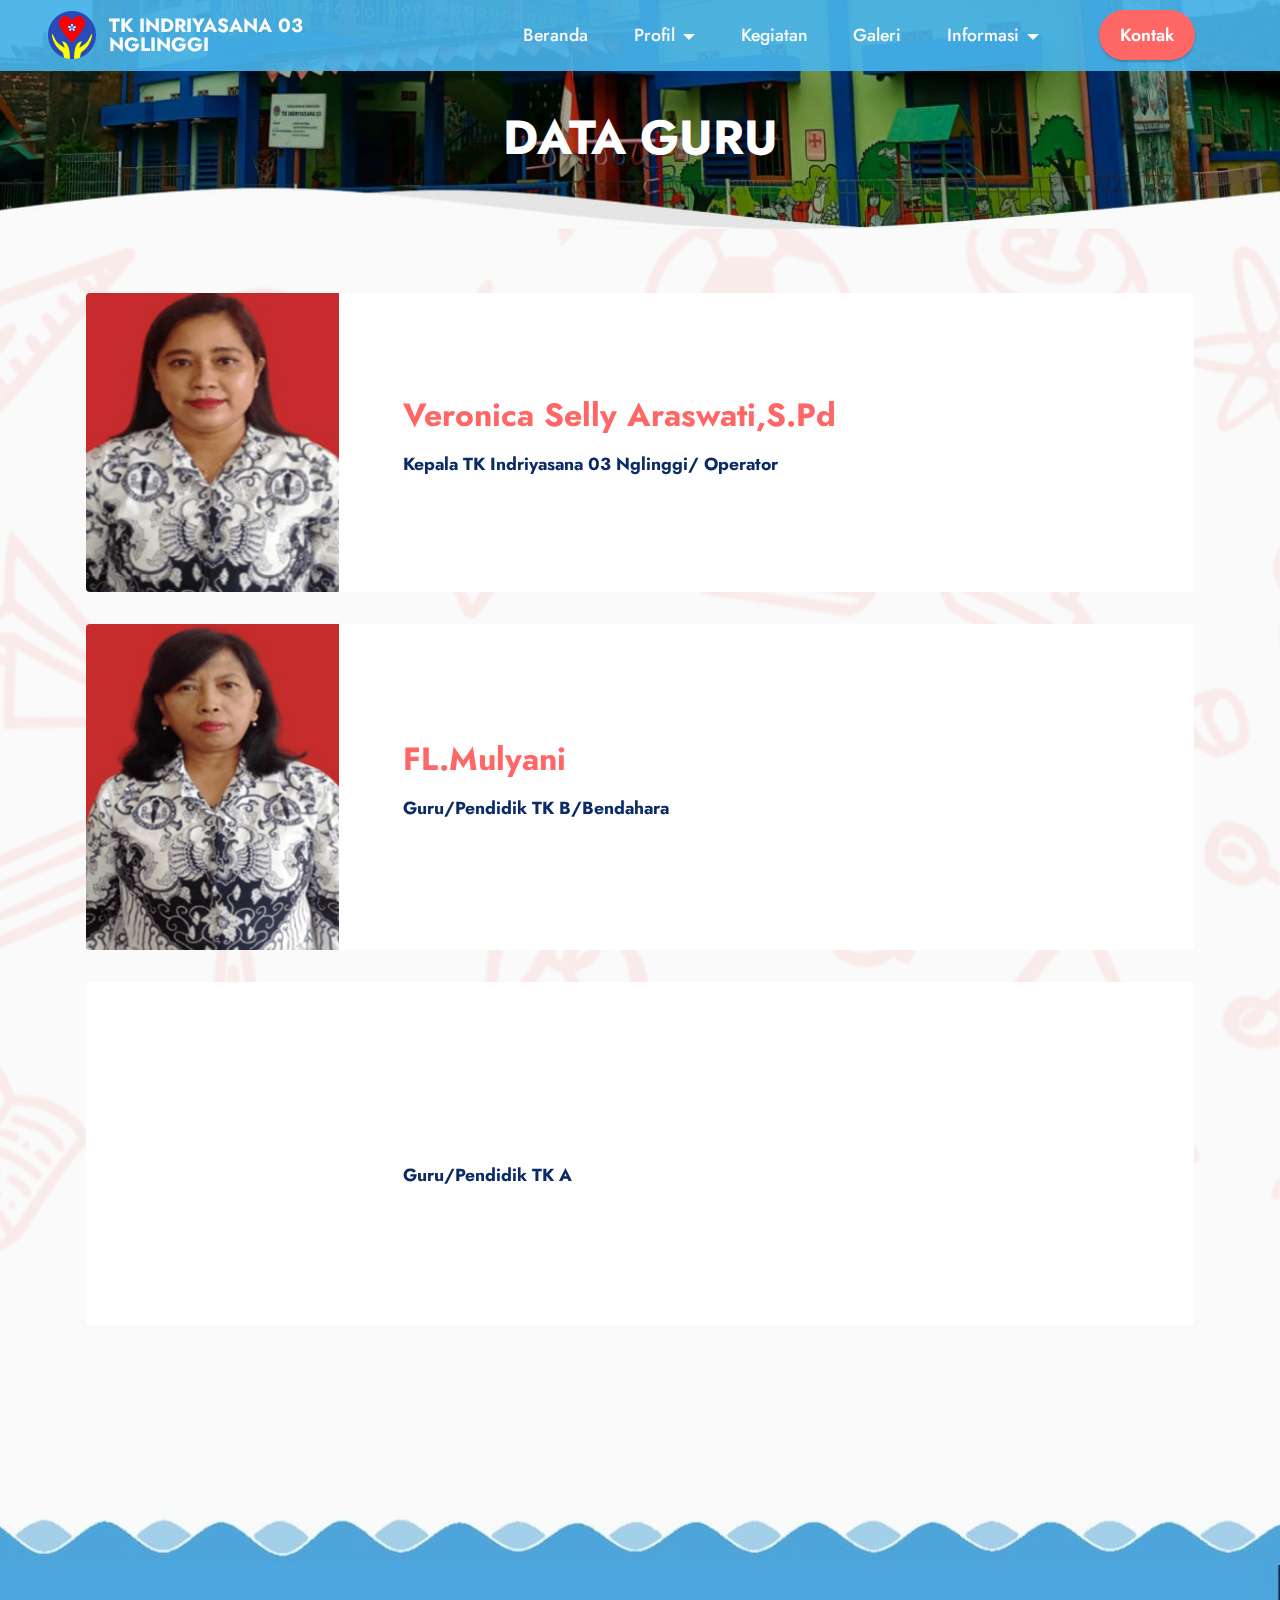
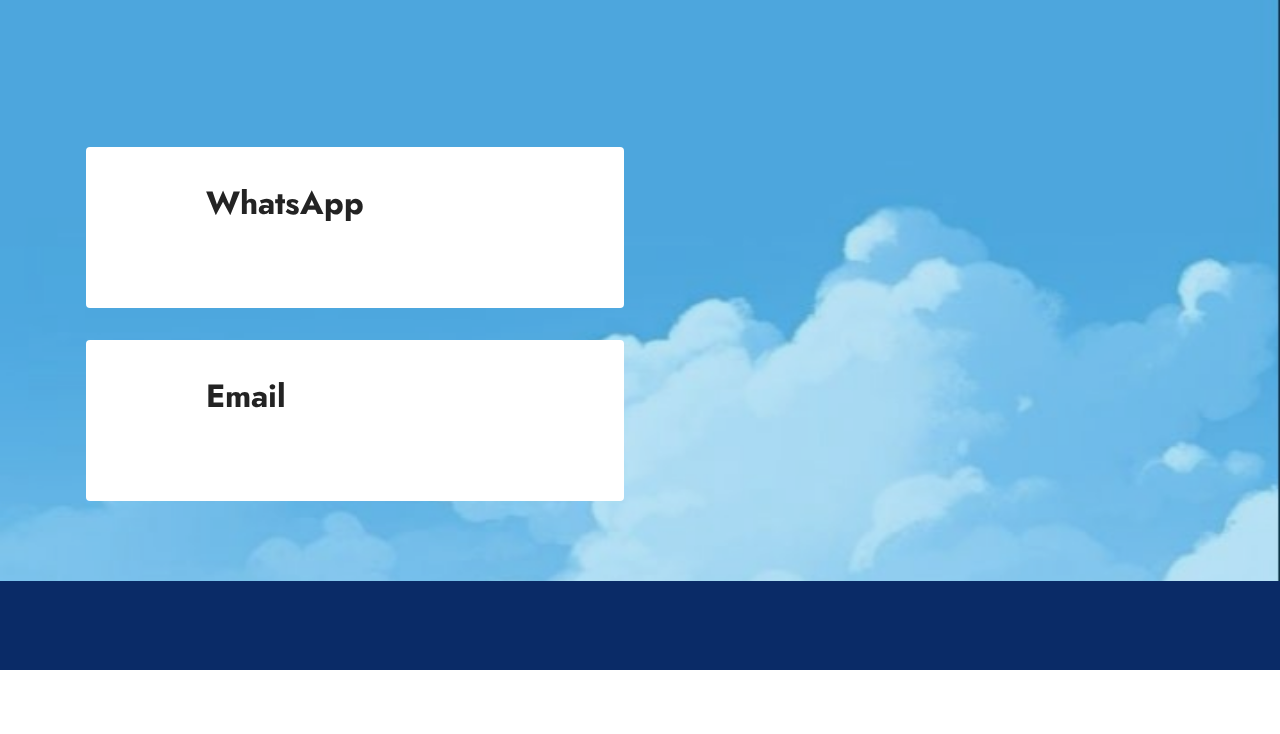
==== commit ea0ed071: "kontak" ====
--- a/Data Guru.html
+++ b/Data Guru.html
@@ -40,7 +40,7 @@
                         <img src="assets/images/channels4-profile-fotor-202404188264-96x96.png" alt="Mobirise Website Builder" style="height: 3rem;">
                     
                 </span>
-                <span class="navbar-caption-wrap"><a class="navbar-caption text-white text-primary display-7">TK INDRIYASANA 03 <br>NGLINGGI</a></span>
+                <span class="navbar-caption-wrap"><a class="navbar-caption text-white text-primary display-7" href="index.html">TK INDRIYASANA 03 <br>NGLINGGI</a></span>
             </div>
             <button class="navbar-toggler" type="button" data-toggle="collapse" data-bs-toggle="collapse" data-target="#navbarSupportedContent" data-bs-target="#navbarSupportedContent" aria-controls="navbarNavAltMarkup" aria-expanded="false" aria-label="Toggle navigation">
                 <div class="hamburger">
@@ -53,10 +53,10 @@
             <div class="collapse navbar-collapse" id="navbarSupportedContent">
                 <ul class="navbar-nav nav-dropdown" data-app-modern-menu="true"><li class="nav-item"><a class="nav-link link text-white display-4" href="index.html">Beranda</a></li><li class="nav-item dropdown"><a class="nav-link link dropdown-toggle text-white show display-4" href="https://mobiri.se" data-toggle="dropdown-submenu" data-bs-toggle="dropdown" data-bs-auto-close="outside" aria-expanded="false">Profil</a><div class="dropdown-menu show" aria-labelledby="dropdown-567" data-bs-popper="none"><a class="dropdown-item text-white text-primary display-4" href="Sejarah.html">Sejarah</a><a class="dropdown-item text-white text-primary display-4" href="Visi, Misi, dan Tujuan.html">Visi, Misi, dan Tujuan</a><a class="dropdown-item text-white text-primary display-4" href="Struktur Organisasi.html">Struktur Organisasi</a><a class="show dropdown-item text-white text-primary display-4" href="Data Guru.html">Data Guru</a><a class="show dropdown-item text-white text-primary display-4" href="Identitas.html">Identitas TK</a></div></li><li class="nav-item"><a class="nav-link link text-white text-primary display-4" href="Kegiatan.html" aria-expanded="false">Kegiatan</a></li>
                     <li class="nav-item"><a class="nav-link link text-white text-primary display-4" href="Galeri.html">Galeri</a></li>
-                    <li class="nav-item dropdown"><a class="nav-link link dropdown-toggle text-white display-4" href="https://mobiri.se" data-toggle="dropdown-submenu" data-bs-toggle="dropdown" data-bs-auto-close="outside" aria-expanded="false">Informasi</a><div class="dropdown-menu" aria-labelledby="dropdown-361"><a class="dropdown-item text-white text-primary display-4" href="Pengumuman.html">Pengumuman</a><a class="dropdown-item text-white text-primary display-4" href="Pendaftaran.html">Pendaftaran</a></div>
+                    <li class="nav-item dropdown open"><a class="nav-link link dropdown-toggle text-white show display-4" href="https://mobiri.se" data-toggle="dropdown-submenu" data-bs-toggle="dropdown" data-bs-auto-close="outside" aria-expanded="true">Informasi</a><div class="dropdown-menu show" aria-labelledby="dropdown-361" data-bs-popper="none"><a class="dropdown-item text-white text-primary display-4" href="Pengumuman.html">Pengumuman</a><a class="dropdown-item text-white text-primary display-4" href="Pendaftaran.html">Pendaftaran</a></div>
                     </li></ul>
                 
-                <div class="navbar-buttons mbr-section-btn"><a class="btn btn-success display-4" href="page11.html">Kontak</a></div>
+                <div class="navbar-buttons mbr-section-btn"><a class="btn btn-success display-4" href="Kontak.html">Kontak</a></div>
             </div>
         </div>
     </nav>
@@ -216,24 +216,6 @@
     
 
     <div class="container">
-        <style>
-            .footer-content {
-              display: flex;
-              align-items: center;
-              justify-content: center;
-            }
-            .footer-logo {
-              margin-right: 10px;
-            }
-            .copyright-text {
-              display: inline-block;
-            }
-          </style>
-            <div class="media-container-row align-center mbr-white">
-                <div class="col-12">
-                    <div class="footer-content">
-                          <a href="https://respati.ac.id/" target="_blank">
-                              <img src="assets/images/respati.png" alt="Logo" class="footer-logo" style="width: 50px; vertical-align: middle;"></a>
         <div class="media-container-row align-center mbr-white">
             <div class="col-12">
                 <p class="mbr-text mb-0 mbr-fonts-style display-7">
@@ -241,7 +223,7 @@
             </div>
         </div>
     </div>
-</section><section class="display-7" style="padding: 0;align-items: center;justify-content: center;flex-wrap: wrap;    align-content: center;display: flex;position: relative;height: 4rem;"><a href="https://mobiri.se/3090501" style="flex: 1 1;height: 4rem;position: absolute;width: 100%;z-index: 1;"><img alt="" style="height: 4rem;" src="[data-uri]"></a><p style="margin: 0;text-align: center;" class="display-7">&#8204;</p><a style="z-index:1" href="https://mobirise.com/builder/ai-website-maker.html">Free AI Website Maker</a></section><script src="assets/bootstrap/js/bootstrap.bundle.min.js"></script>  <script src="assets/parallax/jarallax.js"></script>  <script src="assets/smoothscroll/smooth-scroll.js"></script>  <script src="assets/ytplayer/index.js"></script>  <script src="assets/dropdown/js/navbar-dropdown.js"></script>  <script src="assets/theme/js/script.js"></script>  
+</section><section class="display-7" style="padding: 0;align-items: center;justify-content: center;flex-wrap: wrap;    align-content: center;display: flex;position: relative;height: 4rem;"><a href="https://mobiri.se/3090057" style="flex: 1 1;height: 4rem;position: absolute;width: 100%;z-index: 1;"><img alt="" style="height: 4rem;" src="[data-uri]"></a><p style="margin: 0;text-align: center;" class="display-7">&#8204;</p><a style="z-index:1" href="https://mobirise.com/builder/no-code-website-builder.html">No Code Website Builder</a></section><script src="assets/bootstrap/js/bootstrap.bundle.min.js"></script>  <script src="assets/parallax/jarallax.js"></script>  <script src="assets/smoothscroll/smooth-scroll.js"></script>  <script src="assets/ytplayer/index.js"></script>  <script src="assets/dropdown/js/navbar-dropdown.js"></script>  <script src="assets/theme/js/script.js"></script>  
   
   
  <div id="scrollToTop" class="scrollToTop mbr-arrow-up"><a style="text-align: center;"><i class="mbr-arrow-up-icon mbr-arrow-up-icon-cm cm-icon cm-icon-smallarrow-up"></i></a></div>
